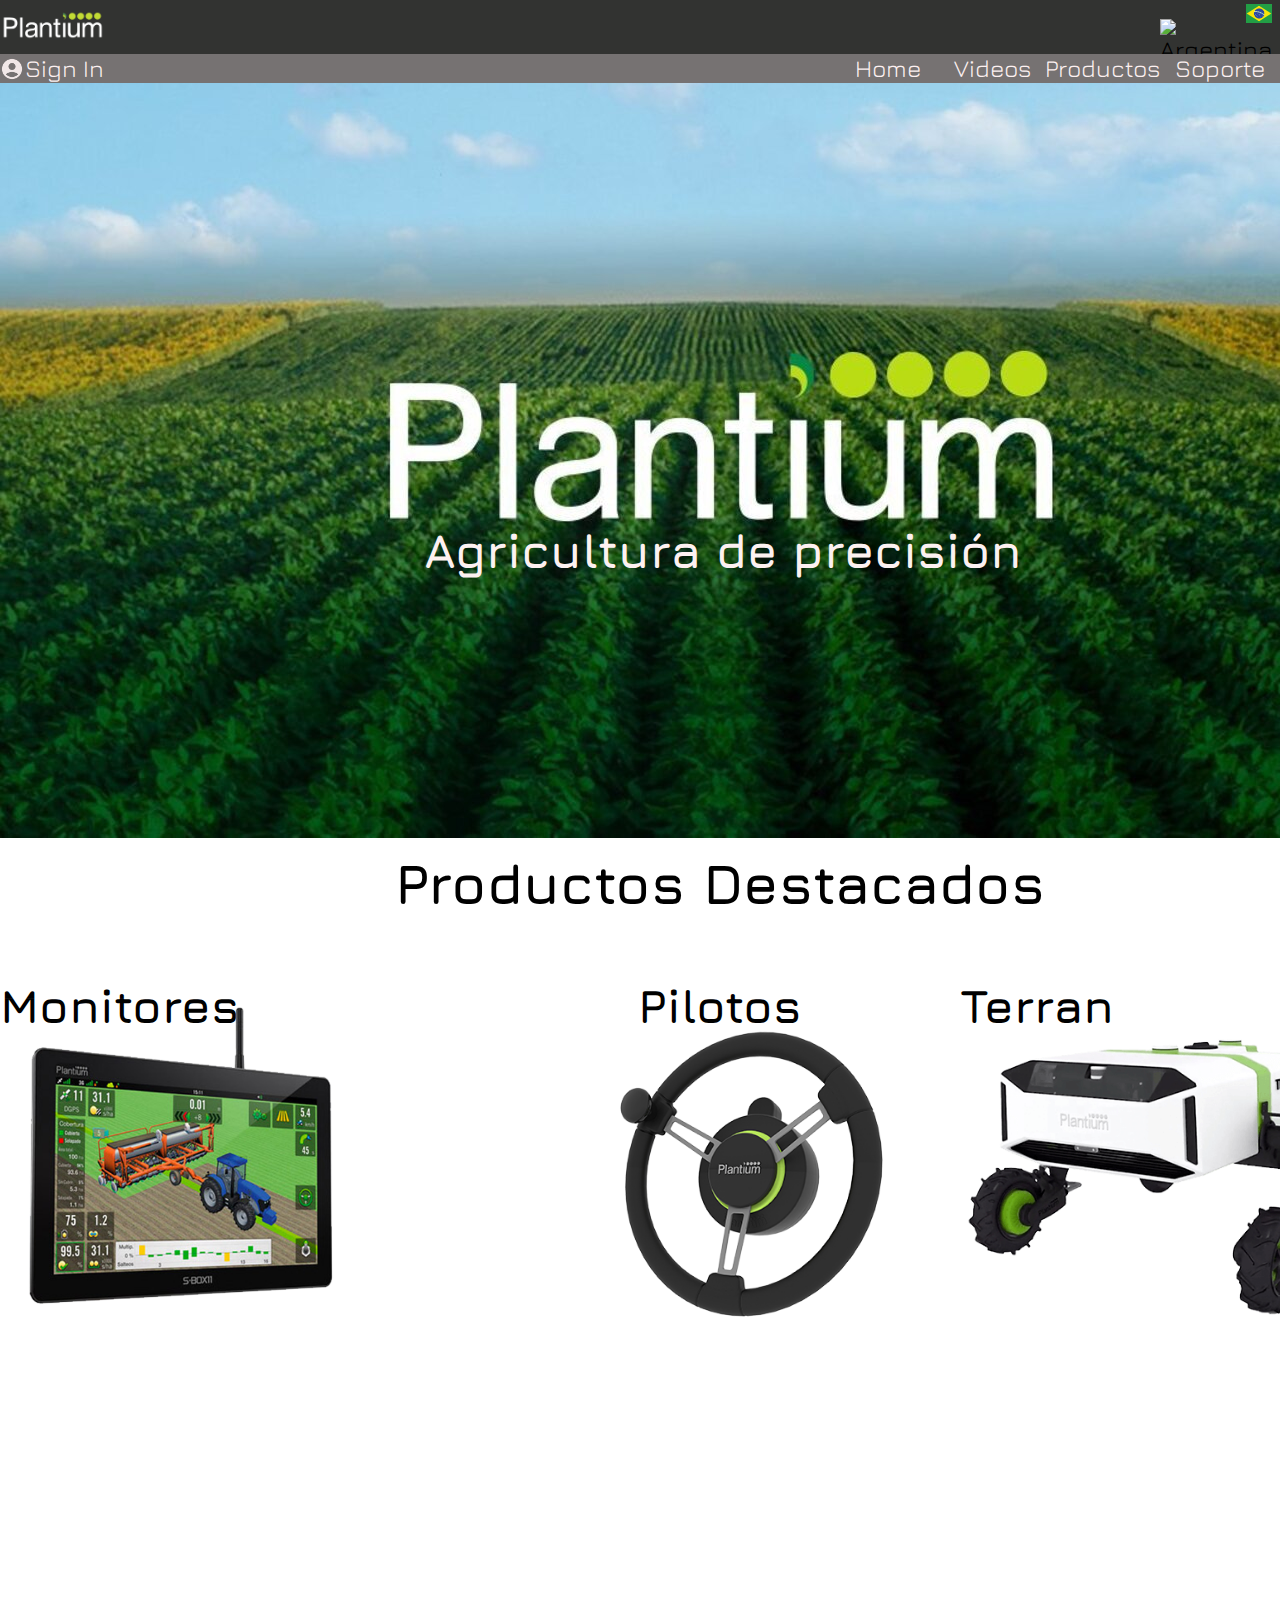
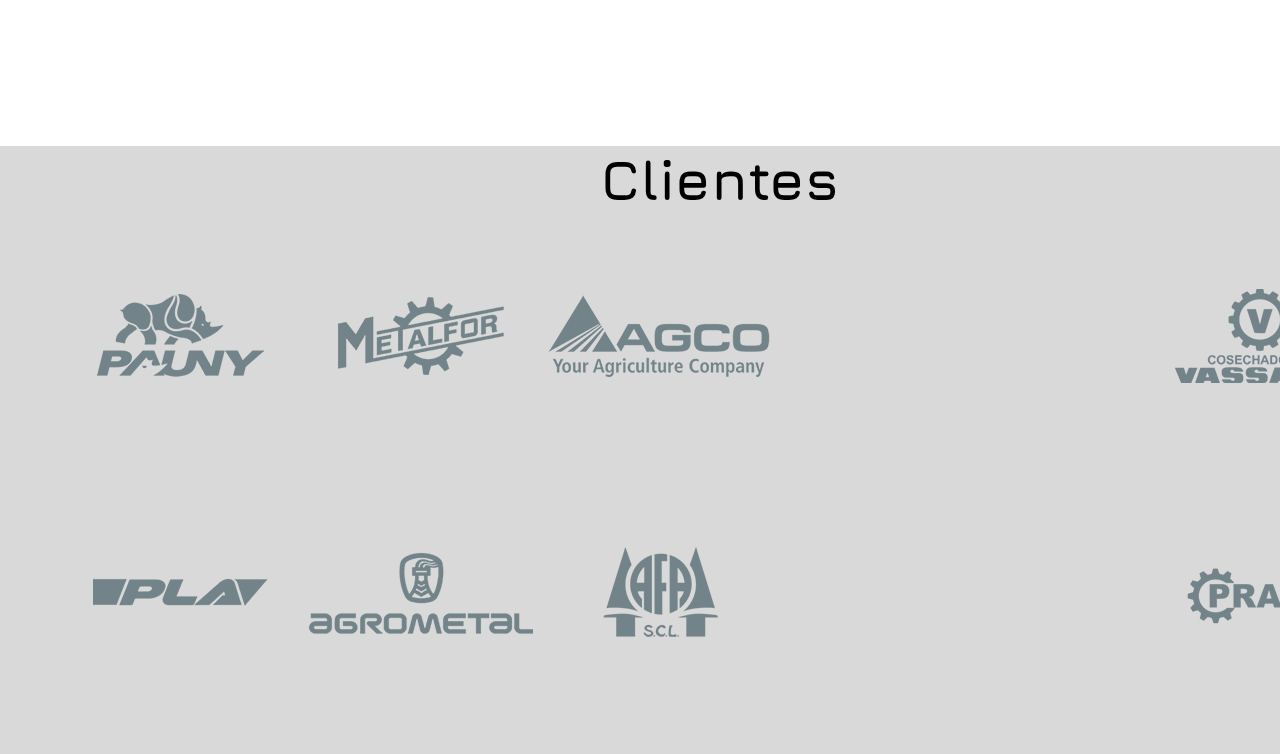
==== index.html @ 9b146843 "header en index listo" ====
<!DOCTYPE html>
<html lang="en">
<head>
    <meta charset="UTF-8">
    <meta name="viewport" content="width=device-width, initial-scale=1.0">
    <title>Plantium</title>
    <link rel="icon" type="image/x-icon" href="./assets/img/favicon-32x32.png">
    <link rel="preconnect" href="https://fonts.googleapis.com">
    <link rel="preconnect" href="https://fonts.gstatic.com" crossorigin>
    <link href="https://fonts.googleapis.com/css2?family=Jura:wght@300..700&display=swap" rel="stylesheet">
    <link rel="stylesheet" href="./css/styles.css">
</head>
<body>
    <header>
        <div class="header">
            <div class="logo">
                <a href="#"><img src="./assets/img/logo.png" alt="Plantium"></a>
            </div>
            <div class="logobr">
                <img class="flags" src="./assets/img/BR.png" alt="Brasil">
            </div>
            <div class="logoar">
                <img class="flags" src="./assets/img/Ar.png" alt="Argentina">
            </div>
            <div class="gris"></div>
            <div class="navsign">
                <a href="./pages/sign-in.html">Sign In</a>
            </div>    
            <div class="navprod">
                <a href="./pages/productos.html">Productos</a>
            </div>
            <div class="navsop">
                <a href="./pages/soporte.html">Soporte</a>
            </div>
            <div class="navvid">
                <a href="./pages/videos.html">Videos</a>
            </div>
            <div class="navhome">
                <a href="#">Home</a>
            </div>
            <div class="logosign">
                <img src="./assets/img/login logo.png" alt="loginlogo">
            </div>
        </div>
    </header>
    <main class="wrapper">
            <div class="titul"><h1>Agricultura de precisión</h1></div>
            <div class="fondo"><img src="./assets/img/indexfondo.jpg" alt="indexfondo"></div>
            <div class="prods"><h2>Productos Destacados</h2></div>
            <div class="hmonit"><h3>Monitores</h3></div>
            <div class="monit"><a href="./pages/productos.html"><img src="./assets/img/monitor.webp" alt="Monitores"></a></div>
            <div class="hpilot"><h3>Pilotos</h3></div>
            <div class="pilot"><a href="./pages/productos.html"><img src="./assets/img/piloto.webp" alt="Pilotos"></a></div>
            <div class="hterra"><h3>Terran</h3></div>
            <div class="terra"><a href="./pages/productos.html"><img src="./assets/img/terran.webp" alt="Terran"></a></div>
            <div class="clien"><h2>Clientes</h2></div>
            <div class="pauny"><a href="https://www.pauny.com.ar" target="_blank"><img src="./assets/img/pauny.png" alt="Pauny"></a></div>
            <div class="metalfor"><a href="https://www.metalfor.com.ar" target="_blank"><img src="./assets/img/metalfor.png" alt="Metalfor"></a></div>
            <div class="agco"><a href="https://www.agco.com.ar" target="_blank"><img src="./assets/img/agco.png" alt="Agco"></a></div>
            <div class="vassalli"><a href="https://www.vassalli.com.ar" target="_blank"><img src="./assets/img/vassalli.png" alt="Vassalli"></a></div>
            <div class="pla"><a href="https://www.pla.com.ar" target="_blank"><img src="./assets/img/pla.png" alt="Pla"></a></div>
            <div class="agrometal"><a href="http://www.agrometal.com" target="_blank"><img src="./assets/img/agrometal.png" alt="Agrometal"></a></div>
            <div class="afa"><a href="https://www.afascl.coop" target="_blank"><img src="./assets/img/afa.png" alt="AFA"></a></div>
            <div class="praba"><a href="https://pulverizadorespraba.com" target="_blank"><img src="./assets/img/praba.png" alt="Praba"></a></div>
    </main>
    <!-- <footer>
        <section class="fondo">
            <ul class="redes">
                <li><a href="https://www.facebook.com" target="_blank"><img src="./assets/img/facebook.png" alt="Facebook"></a></li>
            </ul>
            <ul class="redes">
                <li><a href="https://www.youtube.com" target="_blank"><img src="./assets/img/YouTubeLogo.png" alt="YouTube"></a></li>
            </ul>
            <ul class="redes">
                <li><a href="https://www.instagram.com" target="_blank"><img src="./assets/img/Instagram.png" alt="Intagram"></a></li>
            </ul>
            <ul class="redes">
                <li><a href="https://www.tiktok.com" target="_blank"><img src="./assets/img/TikTok.png" alt="TikTok"></a></li>
            </ul>
            <ul class="redes">
                <li><a href="https://www.twitter.com" target="_blank"><img src="./assets/img/TwitterX.png" alt="Twitter"></a></li>
            </ul>
        </secion>
        <br>
        <section class="fondo2">
            <div>
                <img src="./assets/img/logo.png" alt="Plantium" width="14%">
            </div>
            <div>
                    <span><img src="./assets/img/Vectorwsp.png" alt="Whatsapp"></span><span><p>3400-234-5545</p></span>
                    <br>
                    <span><img src="./assets/img/Vectorubi.png" alt="ubicacion"></span><span><p>San Luis 279, Villa Constitucion, Argentina</p></span>
            </div>
        </section>
    </footer> -->
</body>
</html>
---- css/styles.css ----
/* ----------------------------   */
/* ---------- header ---------- */
/* ----------------------------   */
* {
    margin: 0;
    padding: 0;
    box-sizing: border-box;
}

.header{
    display: grid;
    background-color: #323331;
    width: 100%;
    height: 5.1rem;
    grid-template-columns: repeat(12,1fr);
    grid-template-rows: repeat(3, 1.7rem);
    position: sticky;
    font-family: 'jura';
    font-size: 1.5rem;
}

.gris {
    grid-column: 1/13;
    grid-row: 3/3;
    background-color: #767272;
    width: 100%;
    height: 1.8rem;
    order: 0;
}

.logo {
    grid-column: 1/2;
    grid-row: 1/3;
    align-self: center;
}

.logo img{
    width: 100%;
    height: 100%;
}

.logobr{
    grid-column: 12/13;
    grid-row: 1/1;
    justify-self: right;
    align-self: center;
    padding-right: .5rem;
}

.logoar{
    grid-column: 12/13;
    grid-row: 2/2;
    justify-self: right;
    align-self: center;
    padding-right: .5rem;
}

.logobr img{
    width: 1.625rem;
    height: 1.1875rem;
}

.logoar img{
    width: 1.625rem;
    height: 1.1875rem;
}

.navsign {
    grid-column: 1/1;
    grid-row: 3/3;
    justify-self: left;
    align-self: center;
    padding-left: 1.5625rem;
    order: 2;
}

.navprod{
    grid-column: 11/12;
    grid-row: 3/3;
    justify-self: center;
    align-self: center;
}

.navsop {
    grid-column: 12/13;
    grid-row: 3/3;
    justify-self: center;
    align-self: center;
}
.navvid {
    grid-column: 10/11;
    grid-row: 3/3;
    justify-self: center;
    align-self: center;
}
.navhome {
    grid-column: 9/10;
    grid-row: 3/3;
    justify-self: center;
    align-self: center;
}

.logosign {
    grid-column: 1/1;
    grid-row: 3/3;
    align-self: left;
    order: 1;
    padding-top: .15rem;
}

.logosign img {
    height: 1.5rem;
    width: 1.5rem;
}

a:link, a:visited {
    color:#FDF1F1;
    text-decoration: none;
    display: inline-block;
}

a:hover{
    font-weight: 900;
}

/* --------------------------*/
/* ------- main index ------ */
/* --------------------------*/

.wrapper {
    display: grid;
    width: 100%;
    height: 112.5rem;
    grid-template-columns: repeat(12,7.5rem);
    grid-template-rows: repeat(24,8rem);
}

.fondo {
    grid-column: 1/14;
    grid-row: 1/6;
}

.fondo img {
    width: 100%;
    height: auto;
}

.titul {
    grid-column: 4/10;
    grid-row: 4/5;
    padding-left: .3125rem;
    align-self: flex-end;
    justify-self: center;
    order: 2;
}

.titul h1 {
    font-family: 'jura';
    font-size: 3rem;
    color: #FDF1F1;
    padding-bottom: 1rem;
}

.prods {
    grid-column: 4/10;
    grid-row: 7/8;
    align-self: self-start;
}

.prods h2 {
    font-size: 3.5rem;
    font-weight: bolder;
}

.hmonit{
    grid-column: 1/2;
    grid-row: 8/9;
    font-size: 2.5rem;
    font-family: 'jura';
}

.monit {
    grid-column: 1/4;
    grid-row: 8/11;
}

.monit a img {
    width: 100%;
    height: auto;
}

.hpilot {
    grid-column: 6/8;
    grid-row: 8/9;
    font-size: 2.5rem;
    font-family: 'jura';
    align-items: center;
    justify-self: center;
}

.pilot{
    grid-column: 5/8;
    grid-row: 8/11;
    padding-left: 4rem;
    padding-top: 2rem;
    justify-self: left;
}

.pilot a img {
    width: 140%;
    height: auto;
}

.hterra{
    grid-column: 9/13;
    grid-row: 8/9;
    font-size: 2.5rem;
    font-family: 'jura';
}

.terra {
    grid-column: 9/13;
    grid-row: 8/12;
}

.terra a img {
    width: 90%;
    height: auto;
}

.clien {
    background-color: #D9D9D9;
    width: 100%;
    height: 38rem;
    grid-column: 1/13;
    grid-row: 14/21;
    order: 0;
}

.clien h2 {
    grid-column: 4/7;
    grid-row: 14/24;
    font-size: 3.5rem;
    font-weight: bolder;
}

.pauny {
    grid-column: 2/3;
    grid-row: 15/16;
    align-self: center;
    justify-self: center;
}

.metalfor {
    grid-column: 4/5;
    grid-row: 15/16;
    align-self: center;
    justify-self: center;
}

.agco {
    grid-column: 6/7;
    grid-row: 15/16;
    align-self: center;
    justify-self: center;
}

.vassalli {
    grid-column: 11/12;
    grid-row: 15/16;
    align-self: center;
    justify-self: center;
}

.pla {
    grid-column: 2/3;
    grid-row: 17/18;
    align-self: center;
    justify-self: center;
}

.agrometal {
    grid-column: 4/5;
    grid-row: 17/18;
    align-self: center;
    justify-self: center;
}

.afa {
    grid-column: 6/7;
    grid-row: 17/18;
    align-self: center;
    justify-self: center;
}

.praba {
    grid-column: 11/12;
    grid-row: 17/18;
    align-self: center;
    justify-self: center;
}

/* -------------------------- */
/* ------- main soporte ------ */
/* -------------------------- */

.soporte{
    max-width: 100%;
    height: 600px;
    background-image: url(../assets/img/sopfondo.png);
    background-size: cover;
    background-position: center;
}   
.soporte h2{
    color: #FDF1F1;
    font-family: 'jura';
    font-size: 2.75rem ;
}

/* -------------------------- */
/* ------- main videos ------ */
/* -------------------------- */

.videos{
    max-width: 100%;
    height: 600px;
    background: url(../assets/img/videosfondo.png);
    background-size: cover;
    background-position: center;
}

.videos h2 {
    font-family: 'jura';
    font-size: 2.75rem;
}

h1 {
    color: #FDF1F1;
    font-family: 'jura';
    font-size: 2.25rem;
}   

h2 {
    text-align: center;
    font-size: 2.75rem;
    font-family: "jura";    
    font-weight: bolder;
}

/* -------------------------- */
/* ------- main sign in ------- */
/* -------------------------- */

.login {
    font-family: 'jura';
    max-width: 100%;
    height: 600px;
    background: url(../assets/img/Loginfondo.png);
    background-size: cover;
    background-position: center;
}
.login a {
    color: #323331;
    font-family: 'jura';
    font-weight: bolder;
    text-decoration: none;
}

/* --------------------------   */
/* --------- footer ---------   */
/* --------------------------   */

.redes {
    float: right;
    list-style: none;
}

.fondo {
    background-color: #767272;
    
}

.fondo2 {
    color: #FDF1F1;
    background-color: #323331;
}
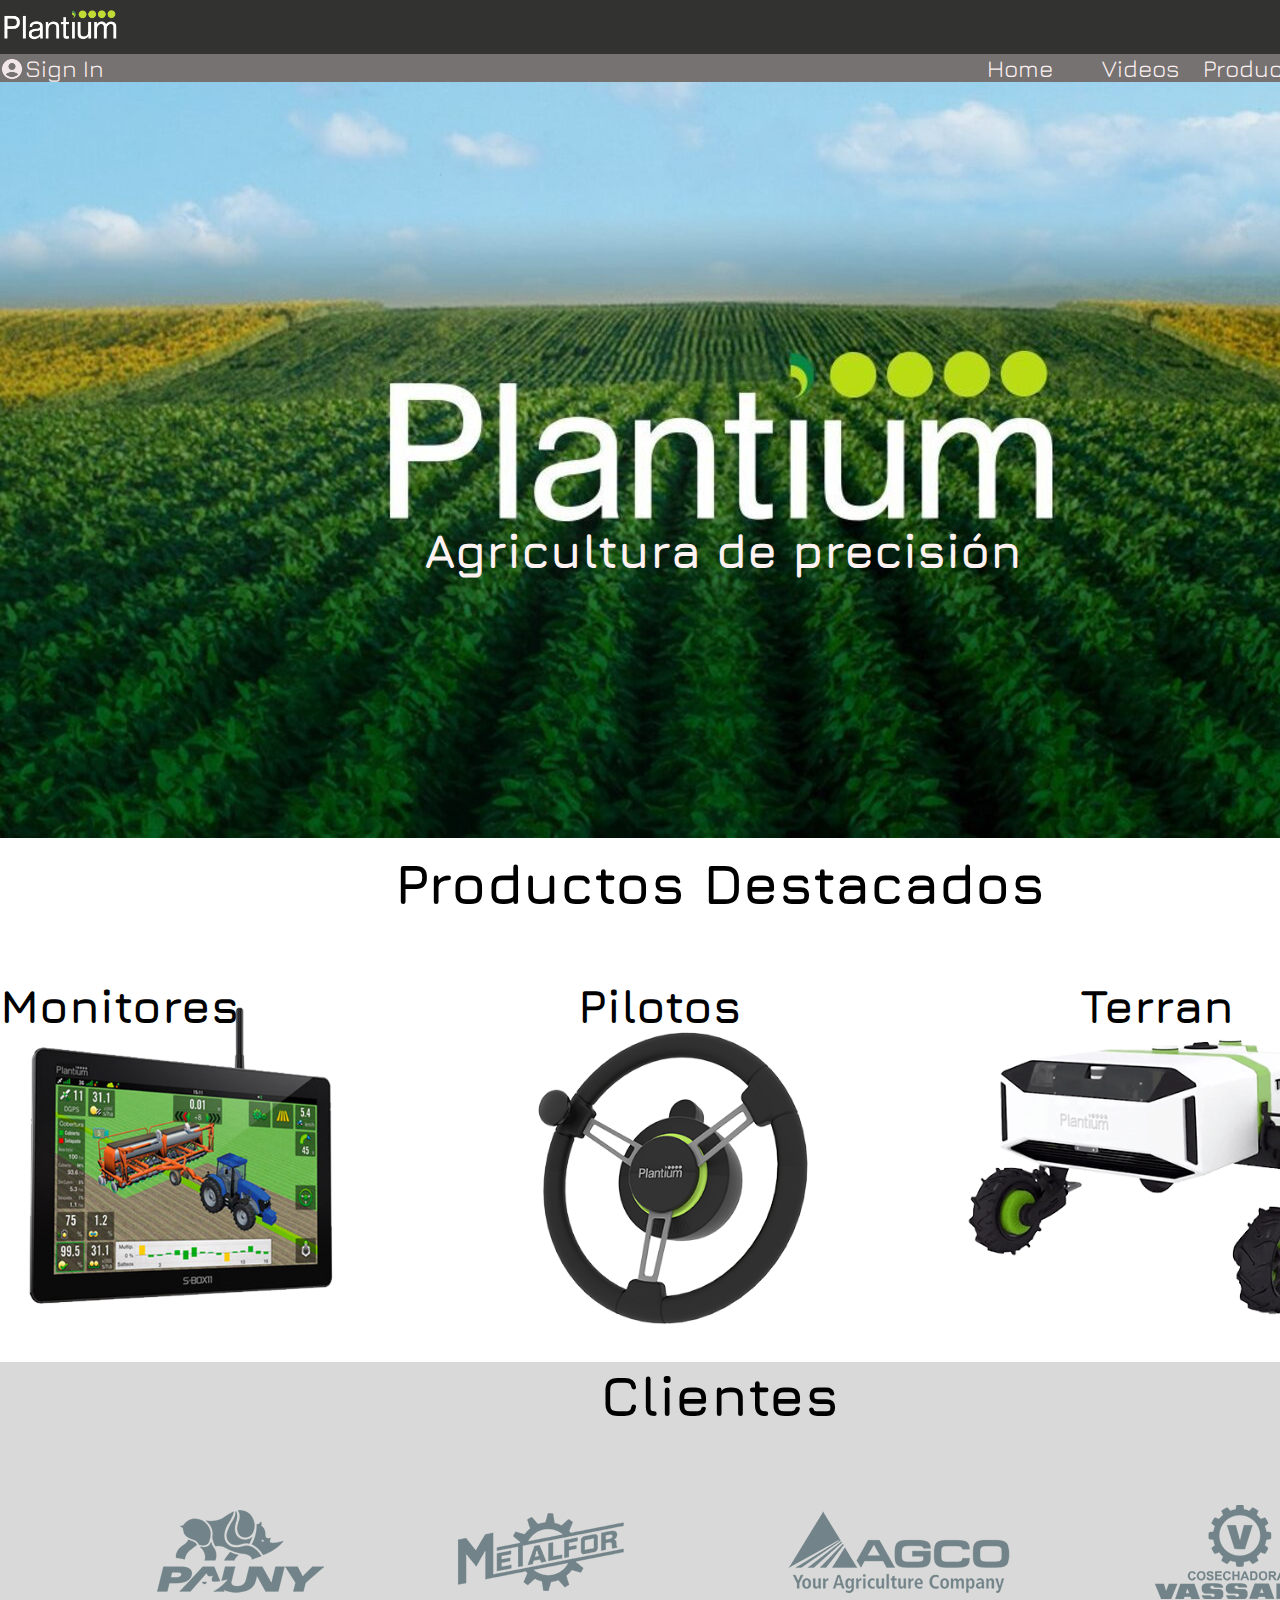
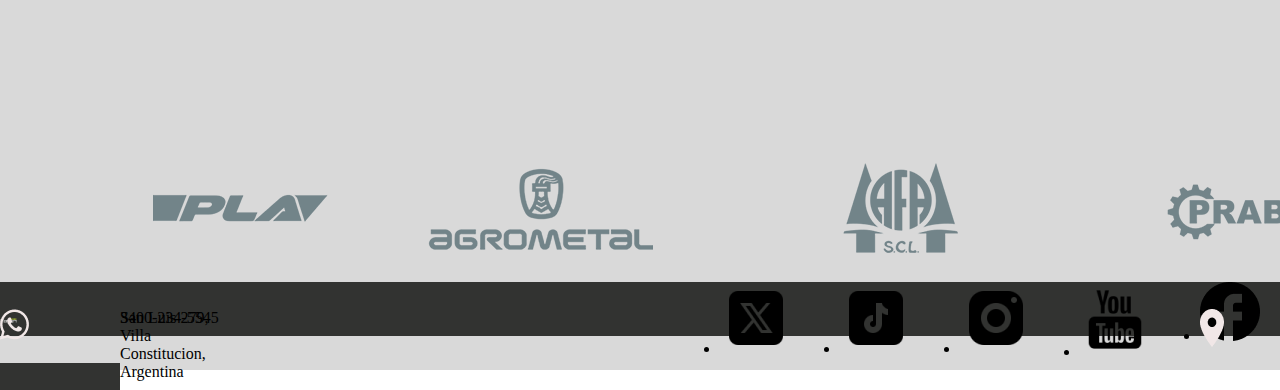
==== commit df9a7b83: "feat: se agreaga footer al index" ====
--- a/index.html
+++ b/index.html
@@ -63,35 +63,29 @@
             <div class="afa"><a href="https://www.afascl.coop" target="_blank"><img src="./assets/img/afa.png" alt="AFA"></a></div>
             <div class="praba"><a href="https://pulverizadorespraba.com" target="_blank"><img src="./assets/img/praba.png" alt="Praba"></a></div>
     </main>
-    <!-- <footer>
-        <section class="fondo">
-            <ul class="redes">
-                <li><a href="https://www.facebook.com" target="_blank"><img src="./assets/img/facebook.png" alt="Facebook"></a></li>
-            </ul>
-            <ul class="redes">
-                <li><a href="https://www.youtube.com" target="_blank"><img src="./assets/img/YouTubeLogo.png" alt="YouTube"></a></li>
-            </ul>
-            <ul class="redes">
-                <li><a href="https://www.instagram.com" target="_blank"><img src="./assets/img/Instagram.png" alt="Intagram"></a></li>
-            </ul>
-            <ul class="redes">
-                <li><a href="https://www.tiktok.com" target="_blank"><img src="./assets/img/TikTok.png" alt="TikTok"></a></li>
-            </ul>
-            <ul class="redes">
-                <li><a href="https://www.twitter.com" target="_blank"><img src="./assets/img/TwitterX.png" alt="Twitter"></a></li>
-            </ul>
-        </secion>
-        <br>
-        <section class="fondo2">
-            <div>
-                <img src="./assets/img/logo.png" alt="Plantium" width="14%">
-            </div>
-            <div>
-                    <span><img src="./assets/img/Vectorwsp.png" alt="Whatsapp"></span><span><p>3400-234-5545</p></span>
-                    <br>
-                    <span><img src="./assets/img/Vectorubi.png" alt="ubicacion"></span><span><p>San Luis 279, Villa Constitucion, Argentina</p></span>
-            </div>
-        </section>
-    </footer> -->
+    <footer class="foot">
+        <div class="fondo1"></div>
+        <ul class="fb">
+            <li><a href="https://www.facebook.com" target="_blank"><img src="./assets/img/facebook.png" alt="Facebook"></a></li>
+        </ul>
+        <ul class="yt">
+            <li><a href="https://www.youtube.com" target="_blank"><img src="./assets/img/YouTubeLogo.png" alt="YouTube"></a></li>
+        </ul>
+        <ul class="ins">
+            <li><a href="https://www.instagram.com" target="_blank"><img src="./assets/img/Instagram.png" alt="Intagram"></a></li>
+        </ul>
+        <ul class="tk">
+            <li><a href="https://www.tiktok.com" target="_blank"><img src="./assets/img/TikTok.png" alt="TikTok"></a></li>
+        </ul>
+        <ul class="tw">
+            <li><a href="https://www.twitter.com" target="_blank"><img src="./assets/img/TwitterX.png" alt="Twitter"></a></li>
+        </ul>
+        <div class="fondo2"></div>
+        <div class="logofoot"><img src="./assets/img/logo.png" alt="Plantium" width="14%"></div>
+        <div class="wsplogo"><img src="./assets/img/Vectorwsp.png" alt="Whatsapp"></div>
+        <div class="tel"><p>3400-234-5545</p></div>
+        <div class="ubilogo"><img src="./assets/img/Vectorubi.png" alt="ubicacion"></div>
+        <div class="dir"><p>San Luis 279, Villa Constitucion, Argentina</p></div>
+    </footer>
 </body>
 </html>--- a/css/styles.css
+++ b/css/styles.css
@@ -12,9 +12,8 @@
     background-color: #323331;
     width: 100%;
     height: 5.1rem;
-    grid-template-columns: repeat(12,1fr);
+    grid-template-columns: repeat(12, 7.5rem);
     grid-template-rows: repeat(3, 1.7rem);
-    position: sticky;
     font-family: 'jura';
     font-size: 1.5rem;
 }
@@ -93,6 +92,7 @@
     justify-self: center;
     align-self: center;
 }
+
 .navhome {
     grid-column: 9/10;
     grid-row: 3/3;
@@ -190,7 +190,7 @@
 }
 
 .hpilot {
-    grid-column: 6/8;
+    grid-column: 4/9;
     grid-row: 8/9;
     font-size: 2.5rem;
     font-family: 'jura';
@@ -199,20 +199,20 @@
 }
 
 .pilot{
-    grid-column: 5/8;
+    grid-column: 4/9;
     grid-row: 8/11;
-    padding-left: 4rem;
+    padding-left: 5rem;
     padding-top: 2rem;
-    justify-self: left;
+    justify-self: right;
 }
 
 .pilot a img {
-    width: 140%;
+    width: 85%;
     height: auto;
 }
 
 .hterra{
-    grid-column: 9/13;
+    grid-column: 10/13;
     grid-row: 8/9;
     font-size: 2.5rem;
     font-family: 'jura';
@@ -233,71 +233,149 @@
     width: 100%;
     height: 38rem;
     grid-column: 1/13;
-    grid-row: 14/21;
+    grid-row: 11/21;
     order: 0;
 }
 
 .clien h2 {
     grid-column: 4/7;
-    grid-row: 14/24;
+    grid-row: 12/13;
     font-size: 3.5rem;
     font-weight: bolder;
 }
 
 .pauny {
-    grid-column: 2/3;
-    grid-row: 15/16;
+    grid-column: 2/4;
+    grid-row: 12/13;
     align-self: center;
     justify-self: center;
 }
 
 .metalfor {
-    grid-column: 4/5;
-    grid-row: 15/16;
+    grid-column: 5/6;
+    grid-row: 12/13;
     align-self: center;
     justify-self: center;
 }
 
 .agco {
-    grid-column: 6/7;
-    grid-row: 15/16;
+    grid-column: 8/9;
+    grid-row: 12/13;
     align-self: center;
     justify-self: center;
 }
 
 .vassalli {
     grid-column: 11/12;
-    grid-row: 15/16;
-    align-self: center;
-    justify-self: center;
+    grid-row: 12/13;
+    align-self: center;
+    justify-self: center;
+    padding-right: 2.5rem;
 }
 
 .pla {
-    grid-column: 2/3;
-    grid-row: 17/18;
+    grid-column: 2/4;
+    grid-row: 14/15;
     align-self: center;
     justify-self: center;
 }
 
 .agrometal {
-    grid-column: 4/5;
-    grid-row: 17/18;
+    grid-column: 5/6;
+    grid-row: 14/15;
     align-self: center;
     justify-self: center;
 }
 
 .afa {
-    grid-column: 6/7;
-    grid-row: 17/18;
+    grid-column: 8/9;
+    grid-row: 14/15;
     align-self: center;
     justify-self: center;
 }
 
 .praba {
     grid-column: 11/12;
-    grid-row: 17/18;
-    align-self: center;
-    justify-self: center;
+    grid-row: 14/15;
+    align-self: center;
+    justify-self: center;
+    padding-right: 2.5rem;
+}
+
+/* -------------------------- */
+/* --------- footer --------- */
+/* -------------------------- */
+
+.foot {
+    display: grid;
+    width: 100%;
+    height: 4.9rem;
+    grid-template-columns: repeat(12, 7.5rem);
+    grid-template-rows: repeat(3, 1.7rem);
+}
+
+.fondo1 {
+    grid-column: 1/12;
+    grid-row: 1/3;
+    height: 3.4rem;
+    background-color: #323331;
+}
+
+.fondo2 {
+    grid-column: 1/2;
+    grid-row: 14/15;
+    height: 1.7rem;
+    background-color: #767272;
+}
+
+.fb {
+    grid-column: 11/12;
+    grid-row: 1/1;
+}
+
+.yt {
+    grid-column: 10/11;
+    grid-row: 1/1;
+}
+
+.ins {
+    grid-column: 9/10;
+    grid-row: 1/1;
+}
+
+.tk {
+    grid-column: 8/9;
+    grid-row: 1/1;
+}
+
+.tw {
+    grid-column: 7/8;
+    grid-row: 1/1;
+}
+
+.logofoot {
+    grid-column: 1/2;
+    grid-row: 2/3;
+}
+
+.wsplogo {
+    grid-column: 1/2;
+    grid-row: 2/3;
+}
+
+.ubilogo {
+    grid-column: 11/12;
+    grid-row: 2/3;
+}
+
+.tel {
+    grid-column: 2/3;
+    grid-row: 2/3;
+}
+
+.dir {
+    grid-column: 2/3;
+    grid-row: 2/3;
 }
 
 /* -------------------------- */
@@ -383,4 +461,260 @@
 .fondo2 {
     color: #FDF1F1;
     background-color: #323331;
+}
+
+/* --------------------------   */
+/* ------ media-queries -----   */
+/* --------------------------   */
+
+@media (max-width: 768px) {
+    .header{
+        display: grid;
+        background-color: #323331;
+        width: 768px;
+        height: 5.1rem;
+        grid-template-columns: repeat(12, 4rem);
+        grid-template-rows: repeat(3, 1.7rem);
+        font-family: 'jura';
+        font-size: .8rem;
+    }
+
+    .logo {
+        grid-column: 1/3;
+        grid-row: 1/3;
+        align-self: center;
+    }
+    
+    .logo img{
+        width: 100%;
+        height: 100%;
+    }
+
+    .navsign {
+        grid-column: 1/3;
+        grid-row: 3/3;
+        justify-self: left;
+        align-self: center;
+        padding-left: 1.5625rem;
+        order: 2;
+    }
+
+    .navhome {
+        grid-column: 9/10;
+        grid-row: 3/3;
+        justify-self: right;
+        align-self: center;
+    }
+
+    .wrapper {
+        display: grid;
+        width: 100%;
+        height: 112.5rem;
+        grid-template-columns: repeat(12,4rem);
+        grid-template-rows: repeat(26,2.5rem);
+    }
+
+    .fondo {
+        grid-column: 1/12;
+        grid-row: 1/4;
+    }
+
+    .fondo img{
+        width: 768px;
+        height: auto;
+    }
+
+    .titul {
+        grid-column: 5/10;
+        grid-row: 7/8;
+        justify-self: left;
+        order: 2;
+        align-self: center;
+    }
+    
+    .titul h1 {
+        font-family: 'jura';
+        font-size: 1.2rem;
+        color: #FDF1F1;
+    }
+    
+    .prods {
+        grid-column: 4/10;
+        grid-row: 11/12;
+        align-self: self-start;
+    }
+    
+    .prods h2 {
+        font-size: 2rem;
+        font-weight: bolder;
+    }
+
+    .hmonit{
+        grid-column: 1/2;
+        grid-row: 13/14;
+        font-size: 1.3rem;
+        font-family: 'jura';
+    }
+    
+    .monit {
+        grid-column: 1/4;
+        grid-row: 13/19;
+    }
+    
+    .monit a img {
+        width: 100%;
+        height: auto;   
+    }
+    
+    .hpilot {
+        grid-column: 4/7;
+        grid-row: 13/14;
+        font-size: 1.3rem;
+        font-family: 'jura';
+        align-items: center;
+        justify-self: center;
+    }
+    
+    .pilot{
+        grid-column: 4/8;
+        grid-row: 13/19;
+        padding-left: 4rem;
+        padding-top: 2rem;
+        justify-self: left;
+    }
+    
+    .pilot a img {
+        width: 110%;
+        height: auto;
+    }
+    
+    .hterra{
+        grid-column: 9/13;
+        grid-row: 13/14;
+        font-size: 1.3rem;
+        font-family: 'jura';
+    }
+    
+    .terra {
+        grid-column: 9/13;
+        grid-row: 13/19;
+    }
+    
+    .terra a img {
+        width: 90%;
+        height: auto;
+    }
+    
+    .clien {
+        background-color: #D9D9D9;
+        width: 100%;
+        height: 16rem;
+        grid-column: 1/13;
+        grid-row: 18/22;
+        order: 0;
+    }
+    
+    .clien h2 {
+        grid-column: 4/7;
+        grid-row: 12/13;
+        font-size: 2rem;
+        font-weight: bolder;
+    }
+    
+    .pauny {
+        grid-column: 2/4;
+        grid-row: 19/21;
+        align-self: center;
+        justify-self: center;
+    }
+    
+    .pauny img {
+        width: 100%;
+        height: auto;
+    }
+
+    .metalfor {
+        grid-column: 4/7;
+        grid-row: 19/21;
+        align-self: center;
+        justify-self: center;
+    }
+    
+    .metalfor img {
+        width: 90%;
+        height: auto;
+    }
+
+    .agco {
+        grid-column: 7/10;
+        grid-row: 19/21;
+        align-self: center;
+        justify-self: center;
+    }
+        
+    .agco img {
+        width: 90%;
+        height: auto;
+    }
+
+    .vassalli {
+        grid-column: 10/12;
+        grid-row: 19/21;
+        align-self: center;
+        justify-self: center;
+    }
+        
+    .vassalli img {
+        width: 100%;
+        height: auto;
+    }
+
+    .pla {
+        grid-column: 2/4;
+        grid-row: 22/24;
+        align-self: center;
+        justify-self: center;
+    }
+                
+    .pla img {
+        width: 100%;
+        height: auto;
+    }
+
+    .agrometal {
+        grid-column: 4/7;
+        grid-row: 22/24;
+        align-self: center;
+        justify-self: center;
+    }
+    
+    .agrometal img {
+        width: 100%;
+        height: auto;
+    }
+
+    .afa {
+        grid-column: 7/10;
+        grid-row: 22/24;
+        align-self: center;
+        justify-self: center;
+    }
+            
+    .afa img {
+        width: 100%;
+        height: auto;
+    }
+
+    .praba {
+        grid-column: 10/12;
+        grid-row: 22/24;
+        align-self: center;
+        justify-self: center;
+    }
+    
+    .praba img {
+        width: 100%;
+        height: auto;
+    }
+
 }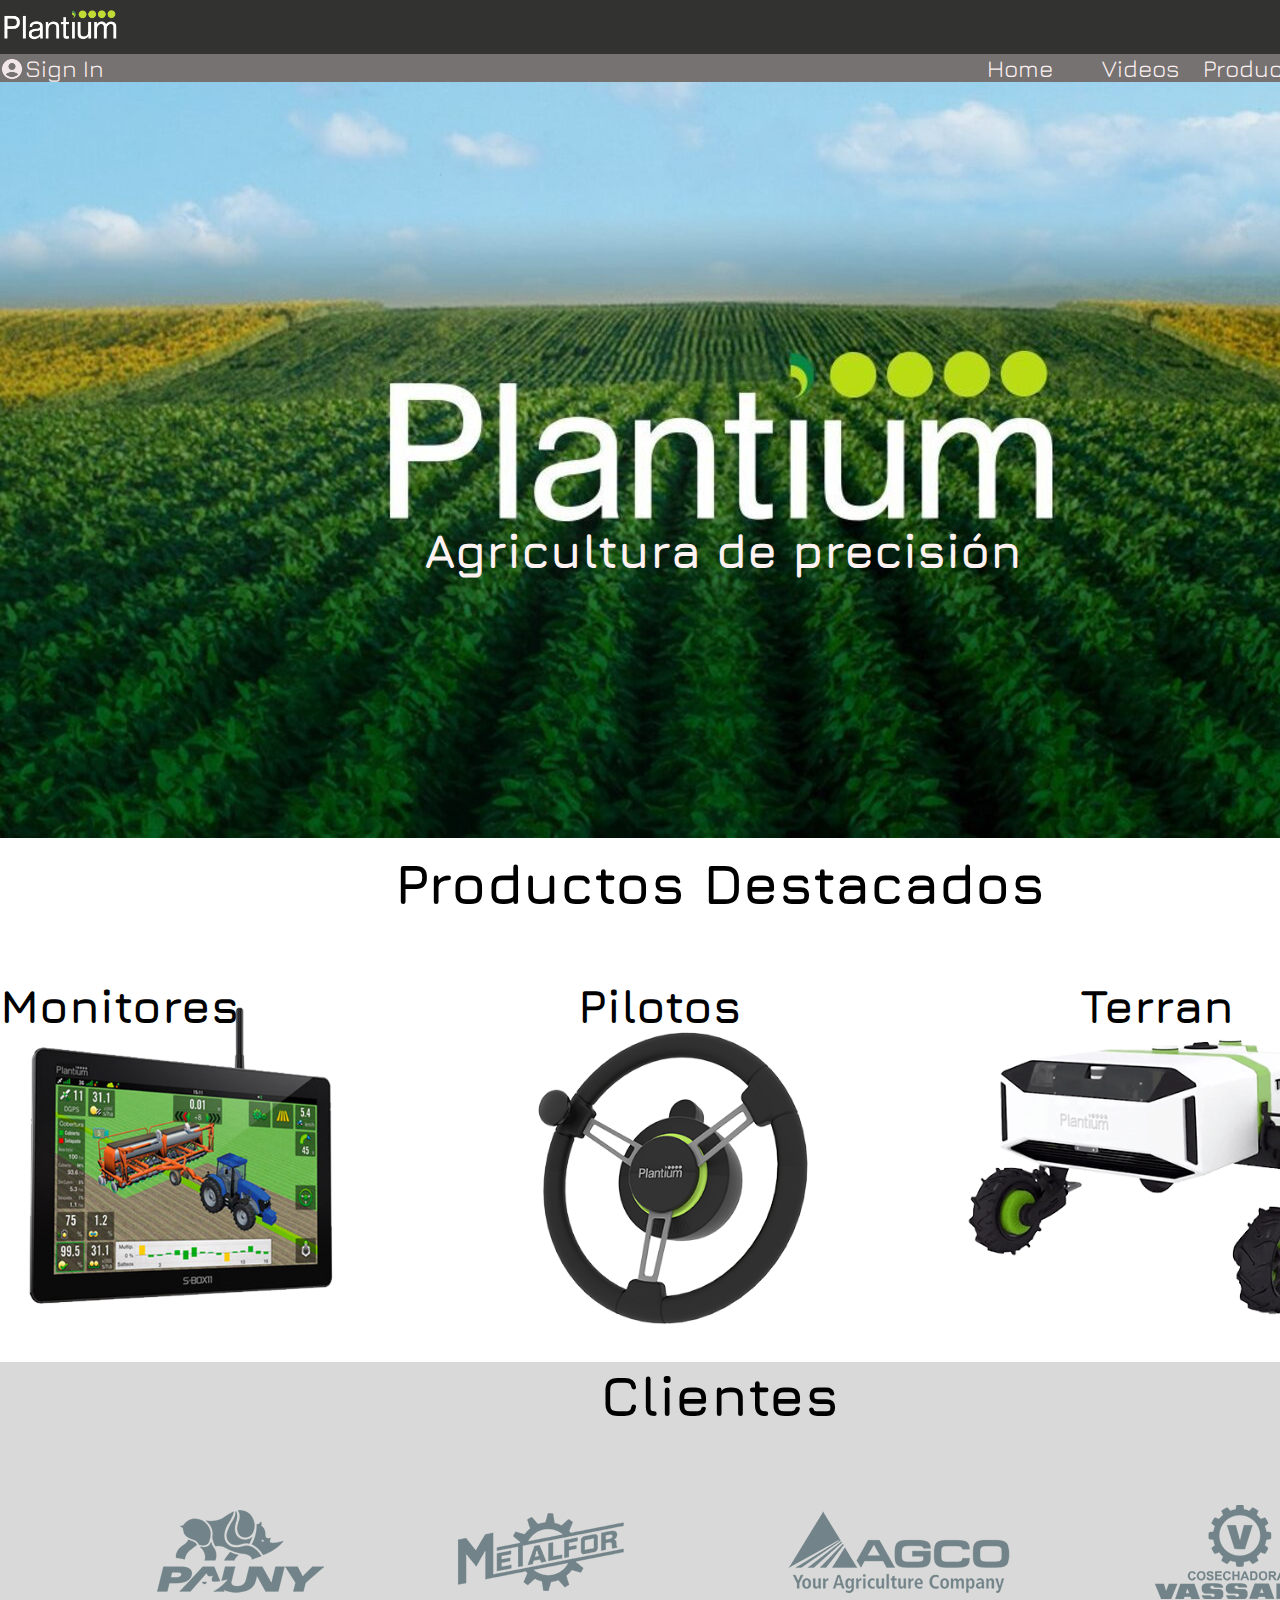
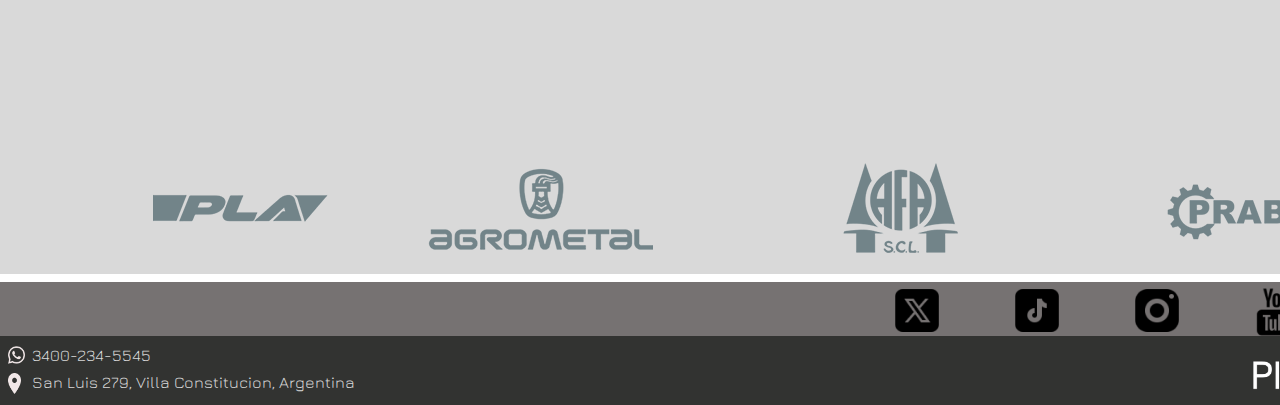
==== commit 70fdb45a: "feat: footer terminado en index desktop" ====
--- a/index.html
+++ b/index.html
@@ -80,7 +80,6 @@
         <ul class="tw">
             <li><a href="https://www.twitter.com" target="_blank"><img src="./assets/img/TwitterX.png" alt="Twitter"></a></li>
         </ul>
-        <div class="fondo2"></div>
         <div class="logofoot"><img src="./assets/img/logo.png" alt="Plantium" width="14%"></div>
         <div class="wsplogo"><img src="./assets/img/Vectorwsp.png" alt="Whatsapp"></div>
         <div class="tel"><p>3400-234-5545</p></div>
--- a/css/styles.css
+++ b/css/styles.css
@@ -73,7 +73,7 @@
     order: 2;
 }
 
-.navprod{
+.navprod {
     grid-column: 11/12;
     grid-row: 3/3;
     justify-self: center;
@@ -131,8 +131,8 @@
     display: grid;
     width: 100%;
     height: 112.5rem;
-    grid-template-columns: repeat(12,7.5rem);
-    grid-template-rows: repeat(24,8rem);
+    grid-template-columns: repeat(12, 7.5rem);
+    grid-template-rows: repeat(14, 8rem);
 }
 
 .fondo {
@@ -231,7 +231,7 @@
 .clien {
     background-color: #D9D9D9;
     width: 100%;
-    height: 38rem;
+    height: 32rem;
     grid-column: 1/13;
     grid-row: 11/21;
     order: 0;
@@ -309,73 +309,131 @@
 .foot {
     display: grid;
     width: 100%;
-    height: 4.9rem;
+    height: 7.7rem;
     grid-template-columns: repeat(12, 7.5rem);
-    grid-template-rows: repeat(3, 1.7rem);
+    grid-template-rows: repeat(5, 1.7rem);
+    color: #D9D9D9;
+    background-color: #323331;
+    font-family: 'jura';
+    order: 0;
 }
 
 .fondo1 {
-    grid-column: 1/12;
+    grid-column: 1/13;   
     grid-row: 1/3;
     height: 3.4rem;
-    background-color: #323331;
-}
-
-.fondo2 {
-    grid-column: 1/2;
-    grid-row: 14/15;
-    height: 1.7rem;
     background-color: #767272;
+    order: 0;
 }
 
 .fb {
+    grid-column: 12/13;
+    grid-row: 1/2;
+    justify-self: right;
+    padding-top: 0.2rem;
+}
+
+.fb img {
+    width: 80%;
+    height: auto;
+}
+
+.yt {
     grid-column: 11/12;
-    grid-row: 1/1;
-}
-
-.yt {
+    grid-row: 1/2;
+    justify-self: right;
+}
+
+.yt img {
+    width: 80%;
+    height: auto;
+}
+
+.ins {
     grid-column: 10/11;
-    grid-row: 1/1;
-}
-
-.ins {
+    grid-row: 1/2;
+    justify-self: right;
+}
+
+.ins img {
+    width: 80%;
+    height: auto;
+}
+
+.tk {
     grid-column: 9/10;
-    grid-row: 1/1;
-}
-
-.tk {
+    grid-row: 1/2;
+    justify-self: right;
+}
+
+.tk img {
+    width: 80%;
+    height: auto;
+}
+
+.tw {
     grid-column: 8/9;
-    grid-row: 1/1;
-}
-
-.tw {
-    grid-column: 7/8;
-    grid-row: 1/1;
+    grid-row: 1/2;
+    justify-self: right;
+}
+
+.tw img {
+    width: 80%;
+    height: auto;
 }
 
 .logofoot {
-    grid-column: 1/2;
-    grid-row: 2/3;
+    grid-column: 11/13;
+    grid-row: 3/5;
+}
+
+.logofoot img {
+    width: 80%;
+    height: auto;
+    padding-left: 3rem;
+    padding-top: .9375rem;
 }
 
 .wsplogo {
-    grid-column: 1/2;
-    grid-row: 2/3;
+    grid-column: 1/1;
+    grid-row: 3/4;
+    padding-left: 0.5rem;
+}
+
+.wsplogo img {
+    width: 15%;
+    height: auto;
+    padding-top: .625rem;
 }
 
 .ubilogo {
-    grid-column: 11/12;
-    grid-row: 2/3;
+    grid-column: 1/1;
+    grid-row: 4/5;
+    padding-left: 0.5rem;
+}
+
+.ubilogo img{
+    width: 12%;
+    height: auto;
+    padding-top: .625rem;
 }
 
 .tel {
-    grid-column: 2/3;
-    grid-row: 2/3;
+    grid-column: 1/5;
+    grid-row: 3/4;
+    padding-left: 2rem;
+    padding-top: .625rem;
 }
 
 .dir {
-    grid-column: 2/3;
-    grid-row: 2/3;
+    grid-column: 1/5;
+    grid-row: 4/5;
+    padding-left: 2rem;
+    padding-top: .625rem;
+}
+
+ul li {
+    list-style: none;
 }
 
 /* -------------------------- */
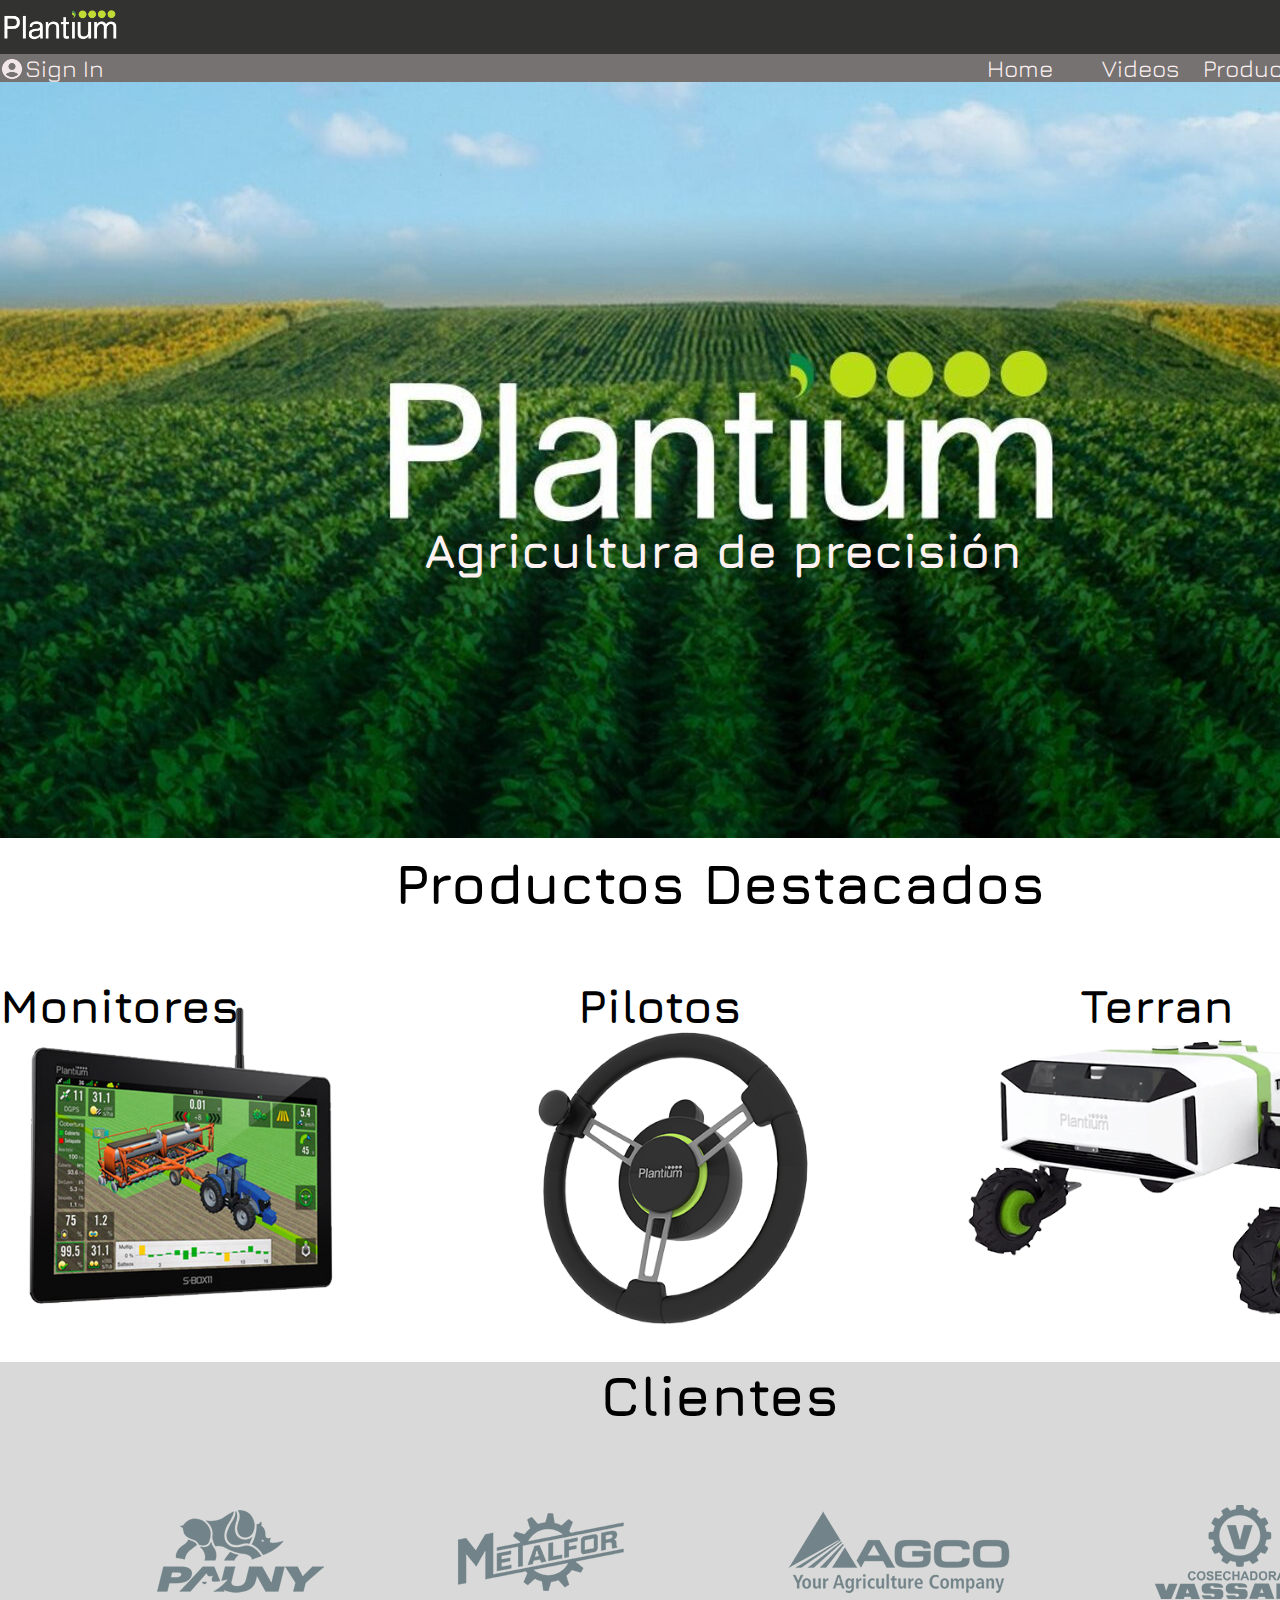
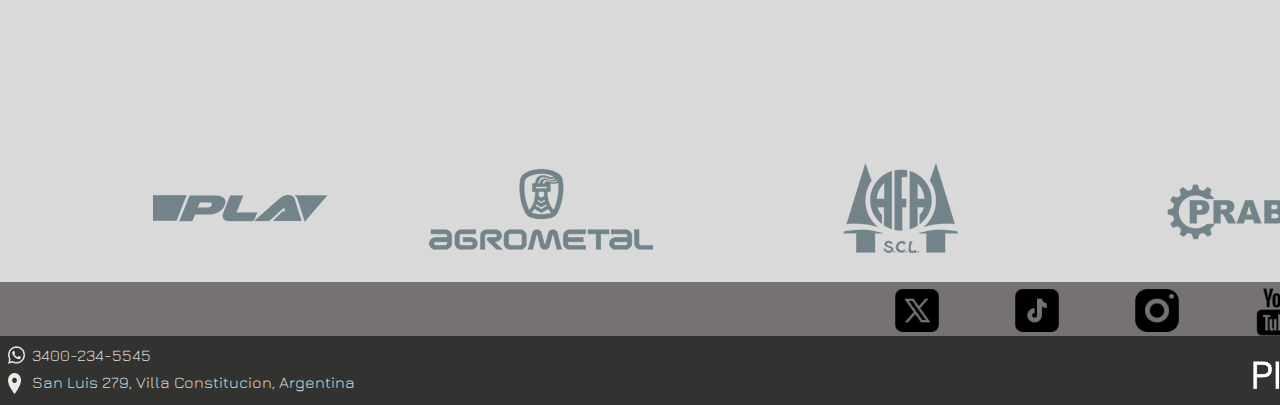
==== commit bae63541: "style: agregado wv al css" ====
--- a/index.html
+++ b/index.html
@@ -39,7 +39,7 @@
                 <a href="#">Home</a>
             </div>
             <div class="logosign">
-                <img src="./assets/img/login logo.png" alt="loginlogo">
+                <img src="./assets/img/login-logo.png" alt="loginlogo">
             </div>
         </div>
     </header>
--- a/css/styles.css
+++ b/css/styles.css
@@ -10,7 +10,7 @@
 .header{
     display: grid;
     background-color: #323331;
-    width: 100%;
+    width: 100vw;
     height: 5.1rem;
     grid-template-columns: repeat(12, 7.5rem);
     grid-template-rows: repeat(3, 1.7rem);
@@ -22,7 +22,7 @@
     grid-column: 1/13;
     grid-row: 3/3;
     background-color: #767272;
-    width: 100%;
+    width: 100vw;
     height: 1.8rem;
     order: 0;
 }
@@ -129,10 +129,10 @@
 
 .wrapper {
     display: grid;
-    width: 100%;
+    width: 100vw;
     height: 112.5rem;
     grid-template-columns: repeat(12, 7.5rem);
-    grid-template-rows: repeat(14, 8rem);
+    grid-template-rows: repeat(15, 8rem);
 }
 
 .fondo {
@@ -231,7 +231,7 @@
 .clien {
     background-color: #D9D9D9;
     width: 100%;
-    height: 32rem;
+    height: 33rem;
     grid-column: 1/13;
     grid-row: 11/21;
     order: 0;
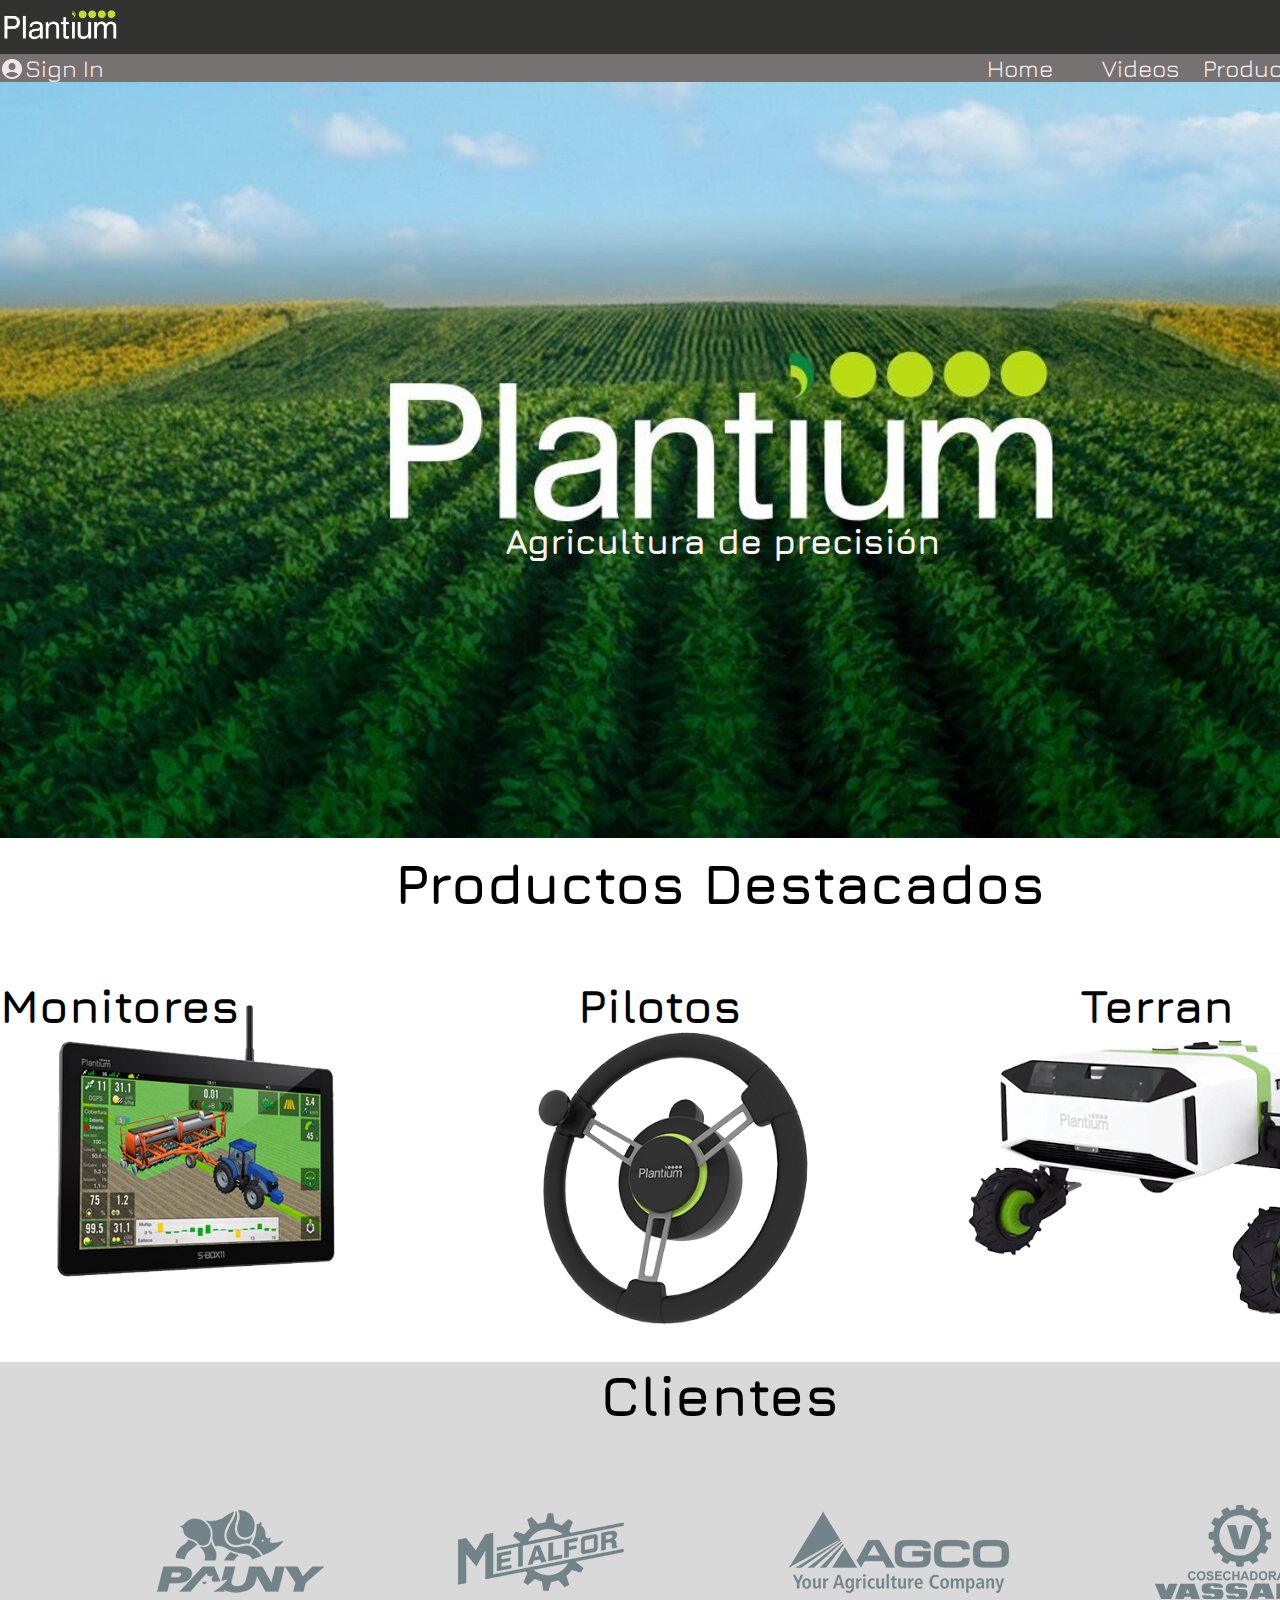
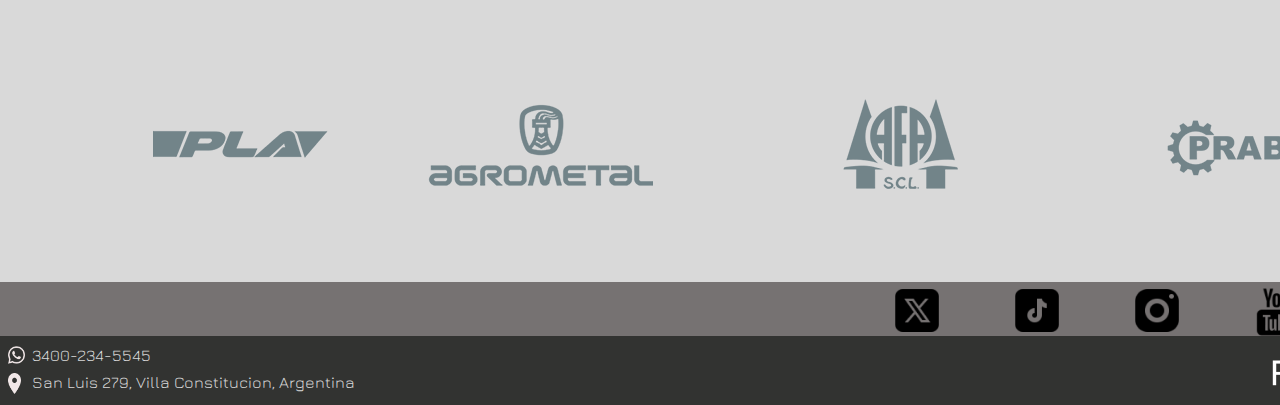
==== commit a3c8fb7d: "index 1440px listo" ====
--- a/index.html
+++ b/index.html
@@ -53,7 +53,7 @@
             <div class="pilot"><a href="./pages/productos.html"><img src="./assets/img/piloto.webp" alt="Pilotos"></a></div>
             <div class="hterra"><h3>Terran</h3></div>
             <div class="terra"><a href="./pages/productos.html"><img src="./assets/img/terran.webp" alt="Terran"></a></div>
-            <div class="clien"><h2>Clientes</h2></div>
+            <div class="clien"><h2><strong>Clientes</strong></h2></div>
             <div class="pauny"><a href="https://www.pauny.com.ar" target="_blank"><img src="./assets/img/pauny.png" alt="Pauny"></a></div>
             <div class="metalfor"><a href="https://www.metalfor.com.ar" target="_blank"><img src="./assets/img/metalfor.png" alt="Metalfor"></a></div>
             <div class="agco"><a href="https://www.agco.com.ar" target="_blank"><img src="./assets/img/agco.png" alt="Agco"></a></div>
@@ -80,7 +80,7 @@
         <ul class="tw">
             <li><a href="https://www.twitter.com" target="_blank"><img src="./assets/img/TwitterX.png" alt="Twitter"></a></li>
         </ul>
-        <div class="logofoot"><img src="./assets/img/logo.png" alt="Plantium" width="14%"></div>
+        <div class="logofoot"><img src="./assets/img/logo.png" alt="Plantium"></div>
         <div class="wsplogo"><img src="./assets/img/Vectorwsp.png" alt="Whatsapp"></div>
         <div class="tel"><p>3400-234-5545</p></div>
         <div class="ubilogo"><img src="./assets/img/Vectorubi.png" alt="ubicacion"></div>
--- a/css/styles.css
+++ b/css/styles.css
@@ -8,6 +8,7 @@
 }
 
 .header{
+    position: static;
     display: grid;
     background-color: #323331;
     width: 100vw;
@@ -143,6 +144,8 @@
 .fondo img {
     width: 100%;
     height: auto;
+    object-fit: cover;
+    object-position: center;
 }
 
 .titul {
@@ -151,14 +154,14 @@
     padding-left: .3125rem;
     align-self: flex-end;
     justify-self: center;
-    order: 2;
+    z-index: 3;
 }
 
 .titul h1 {
     font-family: 'jura';
-    font-size: 3rem;
+    font-size: 2.2rem;
     color: #FDF1F1;
-    padding-bottom: 1rem;
+    padding-bottom: 2rem;
 }
 
 .prods {
@@ -182,6 +185,7 @@
 .monit {
     grid-column: 1/4;
     grid-row: 8/11;
+    padding-left: 30px;
 }
 
 .monit a img {
@@ -276,6 +280,7 @@
 .pla {
     grid-column: 2/4;
     grid-row: 14/15;
+    padding-bottom: 8rem;
     align-self: center;
     justify-self: center;
 }
@@ -283,6 +288,7 @@
 .agrometal {
     grid-column: 5/6;
     grid-row: 14/15;
+    padding-bottom: 8rem;
     align-self: center;
     justify-self: center;
 }
@@ -290,6 +296,7 @@
 .afa {
     grid-column: 8/9;
     grid-row: 14/15;
+    padding-bottom: 8rem;
     align-self: center;
     justify-self: center;
 }
@@ -297,6 +304,7 @@
 .praba {
     grid-column: 11/12;
     grid-row: 14/15;
+    padding-bottom: 8rem;
     align-self: center;
     justify-self: center;
     padding-right: 2.5rem;
@@ -388,7 +396,9 @@
 }
 
 .logofoot img {
-    width: 80%;
+    position: absolute;
+    margin-left: 20px;
+    width: 14%;
     height: auto;
     padding-left: 3rem;
     padding-top: .9375rem;
@@ -500,25 +510,6 @@
     font-family: 'jura';
     font-weight: bolder;
     text-decoration: none;
-}
-
-/* --------------------------   */
-/* --------- footer ---------   */
-/* --------------------------   */
-
-.redes {
-    float: right;
-    list-style: none;
-}
-
-.fondo {
-    background-color: #767272;
-    
-}
-
-.fondo2 {
-    color: #FDF1F1;
-    background-color: #323331;
 }
 
 /* --------------------------   */
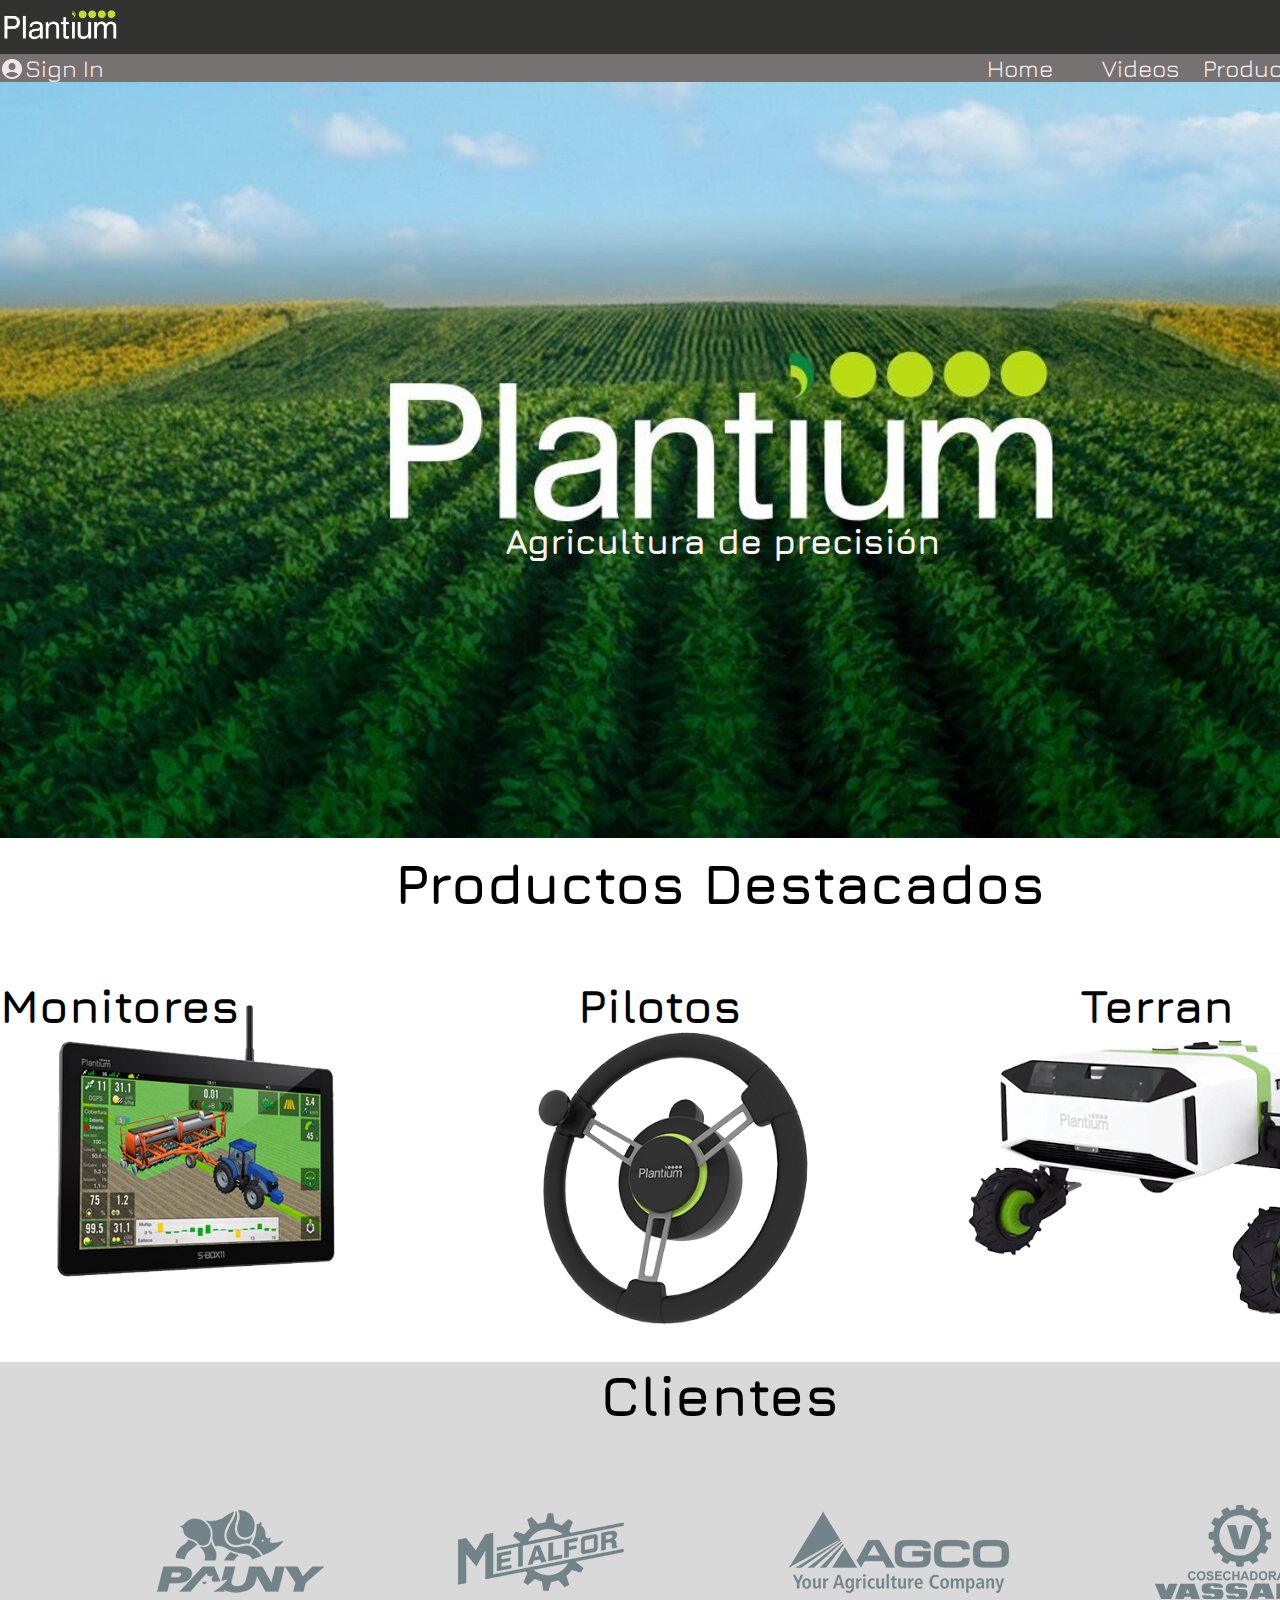
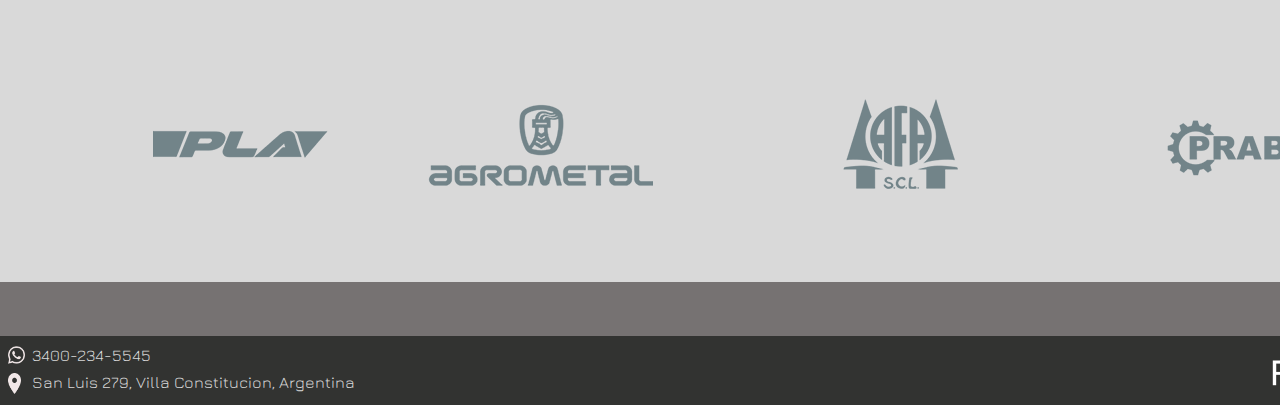
==== commit b6b07e4d: "index 768px terminado" ====
--- a/index.html
+++ b/index.html
@@ -17,10 +17,10 @@
                 <a href="#"><img src="./assets/img/logo.png" alt="Plantium"></a>
             </div>
             <div class="logobr">
-                <img class="flags" src="./assets/img/BR.png" alt="Brasil">
+                <a href=""><img class="flags" src="./assets/img/BR.png" alt="Brasil"></a>
             </div>
             <div class="logoar">
-                <img class="flags" src="./assets/img/Ar.png" alt="Argentina">
+                <a href=""><img class="flags" src="./assets/img/Ar.png" alt="Argentina"></a>
             </div>
             <div class="gris"></div>
             <div class="navsign">
@@ -53,7 +53,7 @@
             <div class="pilot"><a href="./pages/productos.html"><img src="./assets/img/piloto.webp" alt="Pilotos"></a></div>
             <div class="hterra"><h3>Terran</h3></div>
             <div class="terra"><a href="./pages/productos.html"><img src="./assets/img/terran.webp" alt="Terran"></a></div>
-            <div class="clien"><h2><strong>Clientes</strong></h2></div>
+            <div class="clien"><h2>Clientes</h2></div>
             <div class="pauny"><a href="https://www.pauny.com.ar" target="_blank"><img src="./assets/img/pauny.png" alt="Pauny"></a></div>
             <div class="metalfor"><a href="https://www.metalfor.com.ar" target="_blank"><img src="./assets/img/metalfor.png" alt="Metalfor"></a></div>
             <div class="agco"><a href="https://www.agco.com.ar" target="_blank"><img src="./assets/img/agco.png" alt="Agco"></a></div>
--- a/css/styles.css
+++ b/css/styles.css
@@ -8,7 +8,6 @@
 }
 
 .header{
-    position: static;
     display: grid;
     background-color: #323331;
     width: 100vw;
@@ -23,7 +22,7 @@
     grid-column: 1/13;
     grid-row: 3/3;
     background-color: #767272;
-    width: 100vw;
+    width: 100%;
     height: 1.8rem;
     order: 0;
 }
@@ -316,22 +315,23 @@
 
 .foot {
     display: grid;
-    width: 100%;
+    width: 100vw;
     height: 7.7rem;
     grid-template-columns: repeat(12, 7.5rem);
     grid-template-rows: repeat(5, 1.7rem);
     color: #D9D9D9;
     background-color: #323331;
     font-family: 'jura';
-    order: 0;
+    z-index: -1;
 }
 
 .fondo1 {
     grid-column: 1/13;   
     grid-row: 1/3;
+    width: 100%;
     height: 3.4rem;
     background-color: #767272;
-    order: 0;
+    z-index: 0;
 }
 
 .fb {
@@ -520,16 +520,16 @@
     .header{
         display: grid;
         background-color: #323331;
-        width: 768px;
+        width: 100vw        ;
         height: 5.1rem;
-        grid-template-columns: repeat(12, 4rem);
+        grid-template-columns: repeat(6, 8rem);
         grid-template-rows: repeat(3, 1.7rem);
         font-family: 'jura';
-        font-size: .8rem;
+        font-size: 1rem;
     }
 
     .logo {
-        grid-column: 1/3;
+        grid-column: 1/2;
         grid-row: 1/3;
         align-self: center;
     }
@@ -549,18 +549,53 @@
     }
 
     .navhome {
-        grid-column: 9/10;
+        grid-column: 3/4;
         grid-row: 3/3;
+        justify-self: center;
+        align-self: center;
+    }
+
+    .navprod {
+        grid-column: 4/5;
+        grid-row: 3/3;
+        justify-self: center;
+        align-self: center;
+    }
+    
+    .navsop {
+        grid-column: 5/6;
+        grid-row: 3/3;
+        justify-self: center;
+        align-self: center;
+    }
+    .navvid {
+        grid-column: 6/7;
+        grid-row: 3/3;
+        justify-self: center;
+        align-self: center;
+    }
+
+    .logobr{
+        grid-column: 6/7;
+        grid-row: 1/1;
         justify-self: right;
         align-self: center;
-    }
-
+        padding-right: .5rem;
+    }
+    
+    .logoar{
+        grid-column: 6/7;
+        grid-row: 2/2;
+        justify-self: right;
+        align-self: center;
+        padding-right: .5rem;
+    }
     .wrapper {
         display: grid;
         width: 100%;
-        height: 112.5rem;
+        height: 60rem;
         grid-template-columns: repeat(12,4rem);
-        grid-template-rows: repeat(26,2.5rem);
+        grid-template-rows: repeat(24,2.5rem);
     }
 
     .fondo {
@@ -659,7 +694,7 @@
         width: 100%;
         height: 16rem;
         grid-column: 1/13;
-        grid-row: 18/22;
+        grid-row: 19/24;
         order: 0;
     }
     
@@ -671,99 +706,166 @@
     }
     
     .pauny {
-        grid-column: 2/4;
-        grid-row: 19/21;
+        grid-column: 1/4;
+        grid-row: 20/22;
         align-self: center;
         justify-self: center;
     }
     
     .pauny img {
-        width: 100%;
+        width: 85%;
         height: auto;
     }
 
     .metalfor {
         grid-column: 4/7;
-        grid-row: 19/21;
+        grid-row: 20/22;
         align-self: center;
         justify-self: center;
     }
     
     .metalfor img {
-        width: 90%;
+        width: 85%;
         height: auto;
     }
 
     .agco {
         grid-column: 7/10;
-        grid-row: 19/21;
+        grid-row: 20/22;
         align-self: center;
         justify-self: center;
     }
         
     .agco img {
-        width: 90%;
+        width: 85%;
         height: auto;
     }
 
     .vassalli {
-        grid-column: 10/12;
-        grid-row: 19/21;
+        grid-column: 10/14;
+        grid-row: 20/22;
         align-self: center;
         justify-self: center;
     }
         
     .vassalli img {
-        width: 100%;
+        width: 85%;
         height: auto;
     }
 
     .pla {
-        grid-column: 2/4;
-        grid-row: 22/24;
+        grid-column: 1/4;
+        grid-row: 24/25;
         align-self: center;
         justify-self: center;
     }
                 
     .pla img {
-        width: 100%;
+        width: 85%;
         height: auto;
     }
 
     .agrometal {
         grid-column: 4/7;
-        grid-row: 22/24;
+        grid-row: 24/25;
         align-self: center;
         justify-self: center;
     }
     
     .agrometal img {
-        width: 100%;
+        width: 85%;
         height: auto;
     }
 
     .afa {
         grid-column: 7/10;
-        grid-row: 22/24;
-        align-self: center;
-        justify-self: center;
-    }
-            
+        grid-row: 24/25;
+        align-self: center;
+        justify-self: center;
+    }
+    
     .afa img {
+        width: 85%;
+        height: auto;
+    }
+
+    .praba {
+        grid-column: 10/14;
+        grid-row: 24/25;
+        align-self: center;
+        justify-self: center;
+    }
+    
+    .praba img {
+        width: 85%;
+        height: auto;
+    }
+
+    .foot {
+        display: grid;
+        width: 768px;
+        height: 8.5rem;
+        grid-template-columns: repeat(12, 4rem);
+        grid-template-rows: repeat(5, 1.7rem);
+        color: #D9D9D9;
+        background-color: #323331;
+        font-family: 'jura';
+        z-index: -1;
+    }
+    
+    .fondo1 {
+        grid-column: 1/13;
+        grid-row: 1/2;
         width: 100%;
-        height: auto;
-    }
-
-    .praba {
-        grid-column: 10/12;
-        grid-row: 22/24;
-        align-self: center;
-        justify-self: center;
-    }
-    
-    .praba img {
-        width: 100%;
-        height: auto;
-    }
-
+        height: 3.4rem;
+        background-color: #767272;
+        z-index: 0;
+    }
+
+    .logofoot {
+        grid-column: 10/13;
+        grid-row: 3/6;  
+    }
+    
+    .logofoot img {
+        width: 22%;
+        height: auto;
+    }
+    
+    .wsplogo {
+        grid-column: 1/1;
+        grid-row: 3/4;
+        padding-left: 0.5rem;
+    }
+    
+    .wsplogo img {
+        width: 24%;
+        height: auto;
+        padding-top: .625rem;
+    }
+    
+    .ubilogo {
+        grid-column: 1/1;
+        grid-row: 4/5;
+        padding-left: 0.5rem;
+    }
+    
+    .ubilogo img{
+        width: 20%;
+        height: auto;
+        padding-top: .625rem;
+    }
+    
+    .tel {
+        grid-column: 1/5;
+        grid-row: 3/4;
+    }
+    
+    .dir {
+        grid-column: 1/8;
+        grid-row: 4/5;
+        padding-left: 2rem;
+        padding-top: .625rem;
+    }
+    
 }